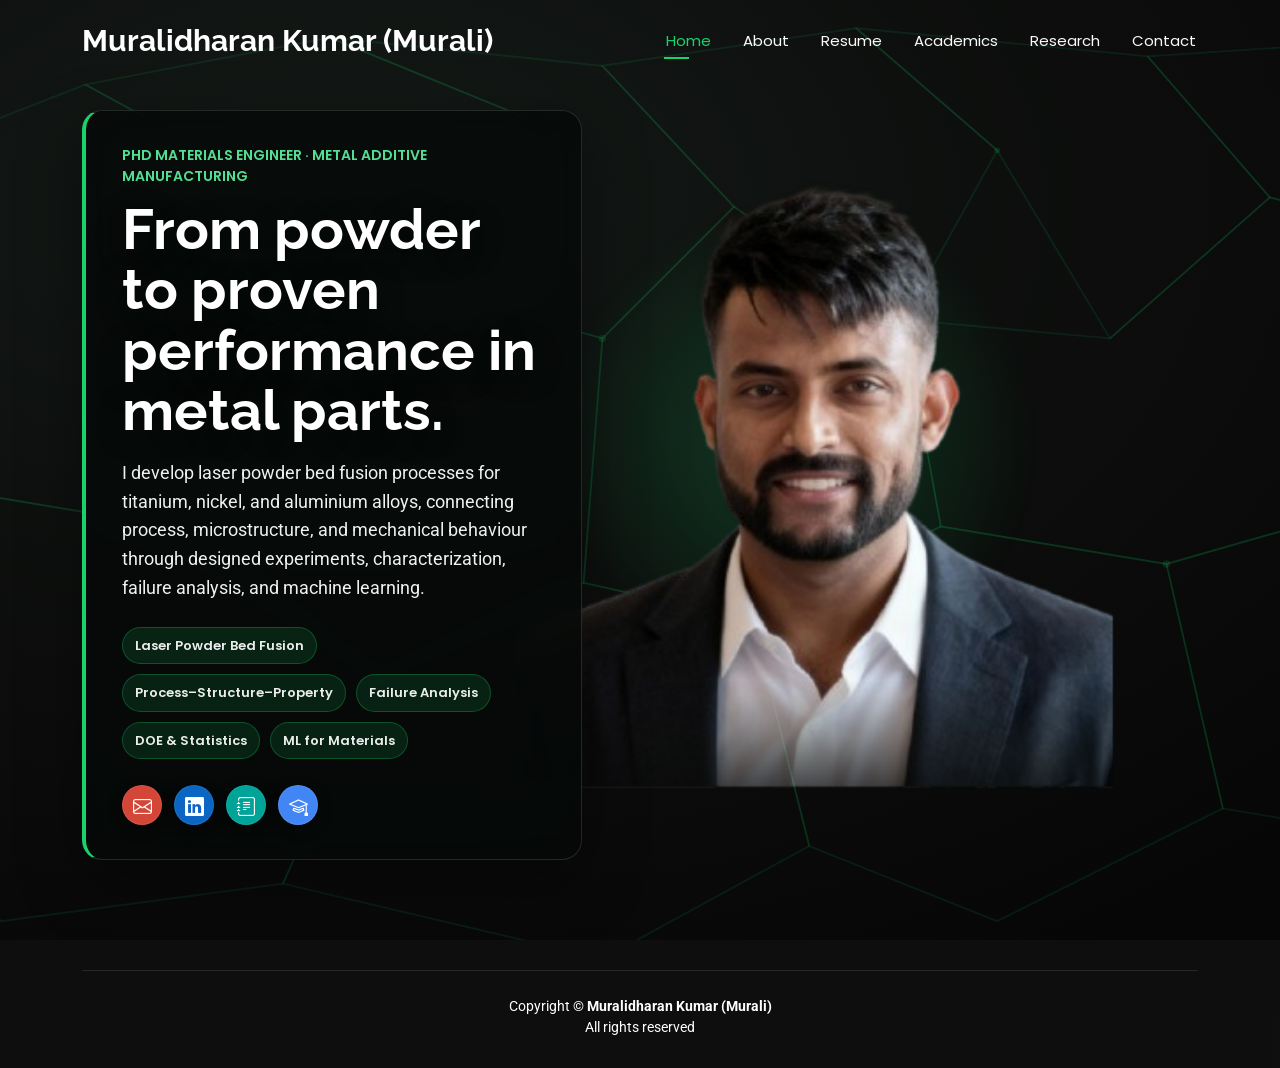
==== index.html @ 778f68cd "Muralidharan Kumar — Version 1 Personal portfolio site: PhD materials & additive manufacturing engin" ====
<!DOCTYPE html>
<html lang="en">

<head>
  <meta charset="utf-8">
  <meta content="width=device-width, initial-scale=1.0" name="viewport">
  <title>Muralidharan Kumar (Murali)</title>
  <meta name="description" content="Muralidharan Kumar (Murali), PhD is a materials engineer specializing in metal additive manufacturing (laser powder bed fusion), metallurgy, failure analysis, and machine learning for process-structure-property research.">
  <meta name="keywords" content="Muralidharan Kumar (Murali), Materials Engineer, Additive Manufacturing, Laser Powder Bed Fusion, LPBF, Metallurgy, Failure Analysis, Ti-6Al-4V, IN625, AlSi7Mg, Machine Learning, McGill">

  <!-- Open Graph / Social Media Meta Tags -->
  <meta property="og:type" content="website">
  <meta property="og:url" content="https://yourusername.github.io/itsmurliweb/">
  <meta property="og:title" content="Muralidharan Kumar (Murali), PhD - Materials & Additive Manufacturing Engineer">
  <meta property="og:description" content="PhD materials engineer working in metal additive manufacturing (LPBF), metallurgy, mechanical testing, failure analysis, and machine learning for materials.">
  <meta property="og:image" content="https://yourusername.github.io/itsmurliweb/assets/img/murali.png">

  <!-- Twitter Card Meta Tags -->
  <meta name="twitter:card" content="summary_large_image">
  <meta name="twitter:url" content="https://yourusername.github.io/itsmurliweb/">
  <meta name="twitter:title" content="Muralidharan Kumar (Murali), PhD - Materials & Additive Manufacturing Engineer">
  <meta name="twitter:description" content="PhD materials engineer working in metal additive manufacturing (LPBF), metallurgy, mechanical testing, failure analysis, and machine learning for materials.">
  <meta name="twitter:image" content="https://yourusername.github.io/itsmurliweb/assets/img/murali.png">

  <!-- Favicons -->
  <link rel="icon" type="image/svg+xml" href="assets/img/favicon.svg">

  <!-- Fonts -->
  <link href="https://fonts.googleapis.com" rel="preconnect">
  <link href="https://fonts.gstatic.com" rel="preconnect" crossorigin>
  <link href="https://fonts.googleapis.com/css2?family=Roboto:ital,wght@0,100;0,300;0,400;0,500;0,700;0,900;1,100;1,300;1,400;1,500;1,700;1,900&family=Poppins:ital,wght@0,100;0,200;0,300;0,400;0,500;0,600;0,700;0,800;0,900;1,100;1,200;1,300;1,400;1,500;1,600;1,700;1,800;1,900&family=Raleway:ital,wght@0,100;0,200;0,300;0,400;0,500;0,600;0,700;0,800;0,900;1,100;1,200;1,300;1,400;1,500;1,600;1,700;1,800;1,900&display=swap" rel="stylesheet">

  <!-- Vendor CSS Files -->
  <link href="assets/vendor/bootstrap/css/bootstrap.min.css" rel="stylesheet">
  <link href="assets/vendor/bootstrap-icons/bootstrap-icons.css" rel="stylesheet">
  <link href="assets/vendor/aos/aos.css" rel="stylesheet">

  <!-- Main CSS File -->
  <link href="assets/css/main.css" rel="stylesheet">
  <link rel="canonical" href="https://yourusername.github.io/itsmurliweb/">

  <!-- =======================================================
  * Template Name: Personal
  * Template URL: https://bootstrapmade.com/personal-free-resume-bootstrap-template/
  * Updated: Mar 05 2025 with Bootstrap v5.3.3
  * Author: BootstrapMade.com
  * License: https://bootstrapmade.com/license/
  ======================================================== -->

</head>

<body class="index-page">

  <header id="header" class="header d-flex align-items-center fixed-top">
    <div class="container-fluid container-xl position-relative d-flex align-items-center justify-content-between">

      <a href="index.html" class="logo d-flex align-items-center">
        <h1 class="sitename">Muralidharan Kumar (Murali)</h1>
      </a>

      <nav id="navmenu" class="navmenu">
        <ul>
          <li><a href="index.html" class="active">Home</a></li>
          <li><a href="about.html">About</a></li>
          <li><a href="resume.html">Resume</a></li>
          <li><a href="academics.html">Academics</a></li>
          <li><a href="projects.html">Research</a></li>
          <li><a href="contact.html">Contact</a></li>
        </ul>
        <i class="mobile-nav-toggle d-xl-none bi bi-list"></i>
      </nav>

    </div>
  </header>

  <main class="main">

    <section id="hero" class="hero section dark-background">

      <img src="assets/img/grain-structure.svg"
           class="hero-bg"
           alt="">

      <div class="container hero-grid" data-aos="zoom-out" data-aos-delay="100">
        <div class="hero-profile">

          <span class="hero-eyebrow">
            PHD MATERIALS ENGINEER &middot; METAL ADDITIVE MANUFACTURING
          </span>

          <h2>
            From powder to proven performance in metal parts.
          </h2>

          <p class="hero-summary">
            I develop laser powder bed fusion processes for titanium, nickel, and aluminium alloys, connecting process, microstructure, and mechanical behaviour through designed experiments, characterization, failure analysis, and machine learning.
          </p>

          <div class="hero-tags">
            <span>Laser Powder Bed Fusion</span>
            <span>Process&ndash;Structure&ndash;Property</span>
            <span>Failure Analysis</span>
            <span>DOE &amp; Statistics</span>
            <span>ML for Materials</span>
          </div>

          <div class="social-links">
            <a href="mailto:mailmuralihere@gmail.com" aria-label="Email"><i class="bi bi-envelope"></i></a>
            <a href="https://www.linkedin.com/in/muralidharankumar" target="_blank" rel="noopener noreferrer" aria-label="LinkedIn"><i class="bi bi-linkedin"></i></a>
            <a href="https://www.researchgate.net/profile/Murali-Kumar-3" target="_blank" rel="noopener noreferrer" aria-label="ResearchGate"><i class="bi bi-journal-text"></i></a>
            <a href="https://scholar.google.com/citations?user=EyrufDgAAAAJ" target="_blank" rel="noopener noreferrer" aria-label="Google Scholar"><i class="bi bi-mortarboard"></i></a>
          </div>

        </div>

        <div class="hero-photo">
          <img src="assets/img/murali-cutout.png"
               alt="Muralidharan Kumar (Murali)"
               onerror="this.onerror=null;this.src='assets/img/murali-placeholder.svg';this.classList.add('is-placeholder');">
        </div>
      </div>

    </section>

  </main>

  <footer id="footer" class="footer dark-background">
    <div class="container">
      <div class="copyright text-center">
        <div>Copyright &copy; <strong>Muralidharan Kumar (Murali)</strong></div>
        <div>All rights reserved</div>
      </div>
    </div>
  </footer>

  <!-- Scroll Top -->
  <a href="#" id="scroll-top" class="scroll-top d-flex align-items-center justify-content-center"><i class="bi bi-arrow-up-short"></i></a>

  <!-- Preloader -->
  <div id="preloader"></div>

  <!-- Vendor JS Files -->
  <script src="assets/vendor/bootstrap/js/bootstrap.bundle.min.js"></script>
  <script src="assets/vendor/aos/aos.js"></script>

  <!-- Main JS File -->
  <script src="assets/js/main.js"></script>

</body>

</html>
---- assets/css/main.css ----
/**
* Template Name: Personal
* Template URL: https://bootstrapmade.com/personal-free-resume-bootstrap-template/
* Updated: Mar 05 2025 with Bootstrap v5.3.3
* Author: BootstrapMade.com
* License: https://bootstrapmade.com/license/
*/

/*--------------------------------------------------------------
# Font & Color Variables
# Help: https://bootstrapmade.com/color-system/
--------------------------------------------------------------*/
/* Fonts */
:root {
  --default-font: "Roboto",  system-ui, -apple-system, "Segoe UI", Roboto, "Helvetica Neue", Arial, "Noto Sans", "Liberation Sans", sans-serif, "Apple Color Emoji", "Segoe UI Emoji", "Segoe UI Symbol", "Noto Color Emoji";
  --heading-font: "Raleway",  sans-serif;
  --nav-font: "Poppins",  sans-serif;
}

/* Global Colors - The following color variables are used throughout the website. Updating them here will change the color scheme of the entire website */
:root { 
  --background-color: #000000; /* Background color for the entire website, including individual sections */
  --default-color: #fafafa; /* Default color used for the majority of the text content across the entire website */
  --heading-color: #ffffff; /* Color for headings, subheadings and title throughout the website */
  --accent-color: #18d26e; /* Accent color that represents your brand on the website. It's used for buttons, links, and other elements that need to stand out */
  --surface-color: #1a1a1a; /* The surface color is used as a background of boxed elements within sections, such as cards, icon boxes, or other elements that require a visual separation from the global background. */
  --contrast-color: #000000; /* Contrast color for text, ensuring readability against backgrounds of accent, heading, or default colors. */
}

/* Nav Menu Colors - The following color variables are used specifically for the navigation menu. They are separate from the global colors to allow for more customization options */
:root {
  --nav-color: #fafafa;  /* The default color of the main navmenu links */
  --nav-hover-color: #18d26e; /* Applied to main navmenu links when they are hovered over or active */
  --nav-mobile-background-color: #1a1a1a; /* Used as the background color for mobile navigation menu */
  --nav-dropdown-background-color: #1a1a1a; /* Used as the background color for dropdown items that appear when hovering over primary navigation items */
  --nav-dropdown-color: #fafafa; /* Used for navigation links of the dropdown items in the navigation menu. */
  --nav-dropdown-hover-color: #18d26e; /* Similar to --nav-hover-color, this color is applied to dropdown navigation links when they are hovered over. */
}


/* Color Presets - These classes override global colors when applied to any section or element, providing reuse of the sam color scheme. */


.light-background {
  --background-color: #1a1a1a;
  --surface-color: #343434;
}

.social-icons a i {
  color: white;
}


.dark-background {
  --background-color: rgba(15, 15, 15, 0.975);
  --default-color: #ffffff;
  --heading-color: #ffffff;
  --surface-color: #292929f9;
  --contrast-color: #000000;
}

/* Smooth scroll */
:root {
  scroll-behavior: smooth;
}

/*--------------------------------------------------------------
# General Styling & Shared Classes
--------------------------------------------------------------*/
body {
  color: var(--default-color);
  background-color: var(--background-color);
  font-family: var(--default-font);
}

a {
  color: var(--accent-color);
  text-decoration: none;
  transition: 0.3s;
}

a:hover {
  color: color-mix(in srgb, var(--accent-color), transparent 25%);
  text-decoration: none;
}

h1,
h2,
h3,
h4,
h5,
h6 {
  color: var(--heading-color);
  font-family: var(--heading-font);
}

/* PHP Email Form Messages
------------------------------*/
.php-email-form .error-message {
  display: none;
  background: #df1529;
  color: #ffffff;
  text-align: left;
  padding: 15px;
  margin-bottom: 24px;
  font-weight: 600;
}

.php-email-form .sent-message {
  display: none;
  color: #ffffff;
  background: #059652;
  text-align: center;
  padding: 15px;
  margin-bottom: 24px;
  font-weight: 600;
}

.php-email-form .loading {
  display: none;
  background: var(--surface-color);
  text-align: center;
  padding: 15px;
  margin-bottom: 24px;
}

.php-email-form .loading:before {
  content: "";
  display: inline-block;
  border-radius: 50%;
  width: 24px;
  height: 24px;
  margin: 0 10px -6px 0;
  border: 3px solid var(--accent-color);
  border-top-color: var(--surface-color);
  animation: php-email-form-loading 1s linear infinite;
}

@keyframes php-email-form-loading {
  0% {
    transform: rotate(0deg);
  }

  100% {
    transform: rotate(360deg);
  }
}

/*--------------------------------------------------------------
# Global Header
--------------------------------------------------------------*/
.header {
  --background-color: rgba(0, 0, 0, 0);
  color: var(--default-color);
  background-color: var(--background-color);
  padding: 15px 0;
  transition: all 0.5s;
  z-index: 997;
}

.header .logo {
  line-height: 1;
}

.header .logo img {
  max-height: 32px;
  margin-right: 8px;
}

.header .logo h1 {
  font-size: 30px;
  margin: 0;
  font-weight: 700;
  color: var(--heading-color);
}

.scrolled .header {
  box-shadow: 0px 0 18px rgba(0, 0, 0, 0.1);
}

/* Global Header on Scroll
------------------------------*/
.scrolled .header {
  --background-color: rgba(0, 0, 0, 0.8);
}

/*--------------------------------------------------------------
# Navigation Menu
--------------------------------------------------------------*/
/* Desktop Navigation */
@media (min-width: 1200px) {
  .navmenu {
    padding: 0;
  }

  .navmenu ul {
    margin: 0;
    padding: 0;
    display: flex;
    list-style: none;
    align-items: center;
  }

  .navmenu li {
    position: relative;
  }

  .navmenu>ul>li {
    white-space: nowrap;
    padding: 15px 14px;
  }

  .navmenu>ul>li:last-child {
    padding-right: 0;
  }

  .navmenu a,
  .navmenu a:focus {
    color: var(--nav-color);
    font-size: 15px;
    padding: 0 2px;
    font-family: var(--nav-font);
    font-weight: 400;
    display: flex;
    align-items: center;
    justify-content: space-between;
    white-space: nowrap;
    transition: 0.3s;
    position: relative;
  }

  .navmenu a i,
  .navmenu a:focus i {
    font-size: 12px;
    line-height: 0;
    margin-left: 5px;
    transition: 0.3s;
  }

  .navmenu>ul>li>a:before {
    content: "";
    position: absolute;
    height: 2px;
    bottom: -6px;
    left: 0;
    background-color: var(--nav-hover-color);
    visibility: hidden;
    width: 0px;
    transition: all 0.3s ease-in-out 0s;
  }

  .navmenu a:hover:before,
  .navmenu li:hover>a:before,
  .navmenu .active:before {
    visibility: visible;
    width: 25px;
  }

  .navmenu li:hover>a,
  .navmenu .active,
  .navmenu .active:focus {
    color: var(--nav-hover-color);
  }

  .navmenu .dropdown ul {
    margin: 0;
    padding: 10px 0;
    background: var(--nav-dropdown-background-color);
    display: block;
    position: absolute;
    visibility: hidden;
    left: 14px;
    top: 130%;
    opacity: 0;
    transition: 0.3s;
    border-radius: 4px;
    z-index: 99;
    box-shadow: 0px 0px 30px rgba(0, 0, 0, 0.1);
  }

  .navmenu .dropdown ul li {
    min-width: 200px;
  }

  .navmenu .dropdown ul a {
    padding: 10px 20px;
    font-size: 15px;
    text-transform: none;
    color: var(--nav-dropdown-color);
  }

  .navmenu .dropdown ul a i {
    font-size: 12px;
  }

  .navmenu .dropdown ul a:hover,
  .navmenu .dropdown ul .active:hover,
  .navmenu .dropdown ul li:hover>a {
    color: var(--nav-dropdown-hover-color);
  }

  .navmenu .dropdown:hover>ul {
    opacity: 1;
    top: 100%;
    visibility: visible;
  }

  .navmenu .dropdown .dropdown ul {
    top: 0;
    left: -90%;
    visibility: hidden;
  }

  .navmenu .dropdown .dropdown:hover>ul {
    opacity: 1;
    top: 0;
    left: -100%;
    visibility: visible;
  }
}

/* Mobile Navigation */
@media (max-width: 1199px) {
  .mobile-nav-toggle {
    color: var(--nav-color);
    font-size: 28px;
    line-height: 0;
    margin-right: 10px;
    cursor: pointer;
    transition: color 0.3s;
  }

  .navmenu {
    padding: 0;
    z-index: 9997;
  }

  .navmenu ul {
    display: none;
    list-style: none;
    position: absolute;
    inset: 60px 20px 20px 20px;
    padding: 10px 0;
    margin: 0;
    border-radius: 6px;
    background-color: var(--nav-mobile-background-color);
    border: 1px solid color-mix(in srgb, var(--default-color), transparent 90%);
    box-shadow: none;
    overflow-y: auto;
    transition: 0.3s;
    z-index: 9998;
  }

  .navmenu a,
  .navmenu a:focus {
    color: var(--nav-dropdown-color);
    padding: 10px 20px;
    font-family: var(--nav-font);
    font-size: 17px;
    font-weight: 500;
    display: flex;
    align-items: center;
    justify-content: space-between;
    white-space: nowrap;
    transition: 0.3s;
  }

  .navmenu a i,
  .navmenu a:focus i {
    font-size: 12px;
    line-height: 0;
    margin-left: 5px;
    width: 30px;
    height: 30px;
    display: flex;
    align-items: center;
    justify-content: center;
    border-radius: 50%;
    transition: 0.3s;
    background-color: color-mix(in srgb, var(--accent-color), transparent 90%);
  }

  .navmenu a i:hover,
  .navmenu a:focus i:hover {
    background-color: var(--accent-color);
    color: var(--contrast-color);
  }

  .navmenu a:hover,
  .navmenu .active,
  .navmenu .active:focus {
    color: var(--nav-dropdown-hover-color);
  }

  .navmenu .active i,
  .navmenu .active:focus i {
    background-color: var(--accent-color);
    color: var(--contrast-color);
    transform: rotate(180deg);
  }

  .navmenu .dropdown ul {
    position: static;
    display: none;
    z-index: 99;
    padding: 10px 0;
    margin: 10px 20px;
    background-color: var(--nav-dropdown-background-color);
    transition: all 0.5s ease-in-out;
  }

  .navmenu .dropdown ul ul {
    background-color: rgba(33, 37, 41, 0.1);
  }

  .navmenu .dropdown>.dropdown-active {
    display: block;
    background-color: rgba(33, 37, 41, 0.03);
  }

  .mobile-nav-active {
    overflow: hidden;
  }

  .mobile-nav-active .mobile-nav-toggle {
    color: #fff;
    position: absolute;
    font-size: 32px;
    top: 15px;
    right: 15px;
    margin-right: 0;
    z-index: 9999;
  }

  .mobile-nav-active .navmenu {
    position: fixed;
    overflow: hidden;
    inset: 0;
    background: rgba(33, 37, 41, 0.8);
    transition: 0.3s;
  }

  .mobile-nav-active .navmenu>ul {
    display: block;
  }
}

/*--------------------------------------------------------------
# Global Footer
--------------------------------------------------------------*/
.footer {
  color: var(--default-color);
  background-color: var(--background-color);
  font-size: 14px;
  text-align: center;
  padding: 30px 0;
  position: relative;
}

.footer h3 {
  font-size: 36px;
  font-weight: 700;
  position: relative;
  padding: 0;
  margin: 0 0 15px 0;
}

.footer p {
  font-size: 15px;
  font-style: italic;
  padding: 0;
  margin: 0 0 30px 0;
}

.footer .social-links {
  margin: 0 0 30px 0;
}

.footer .social-links a {
  font-size: 16px;
  display: flex;
  align-items: center;
  justify-content: center;
  background: var(--accent-color);
  color: var(--contrast-color);
  line-height: 1;
  margin: 0 4px;
  border-radius: 50%;
  text-align: center;
  width: 40px;
  height: 40px;
  box-shadow: 0 3px 10px rgba(0, 0, 0, 0.25);
  transition: transform 0.2s ease, background 0.2s ease, box-shadow 0.2s ease;
}

.footer .social-links a:hover {
  background: color-mix(in srgb, var(--accent-color), transparent 20%);
  transform: translateY(-1px);
  box-shadow: 0 5px 14px rgba(0, 0, 0, 0.35);
  text-decoration: none;
}

/* Brand-specific backgrounds for better visibility (Footer) */
.footer .social-links a[href^="mailto:"] {
  background-color: #D44638;
}
.footer .social-links a[href*="linkedin.com"] {
  background-color: #0A66C2;
}
.footer .social-links a[href*="facebook.com"] {
  background-color: #1877F2;
}
.footer .social-links a[href*="instagram.com"] {
  background: linear-gradient(45deg,#f09433 0%,#e6683c 25%,#dc2743 50%,#cc2366 75%,#bc1888 100%);
}
.footer .social-links a[href*="github.com"] {
  background-color: #24292e;
}
.footer .social-links a[href*="researchgate.net"] {
  background-color: #00A398;
}
.footer .social-links a[href*="scholar.google"] {
  background-color: #4285F4;
}

.footer .copyright {
  padding-top: 25px;
  border-top: 1px solid color-mix(in srgb, var(--default-color), transparent 90%);
}

.footer .credits {
  font-size: 13px;
  padding-top: 5px;
}

/*--------------------------------------------------------------
# Preloader
--------------------------------------------------------------*/
#preloader {
  position: fixed;
  inset: 0;
  z-index: 999999;
  overflow: hidden;
  background: var(--background-color);
  transition: all 0.6s ease-out;
}

#preloader:before {
  content: "";
  position: fixed;
  top: calc(50% - 30px);
  left: calc(50% - 30px);
  border: 6px solid #ffffff;
  border-color: var(--accent-color) transparent var(--accent-color) transparent;
  border-radius: 50%;
  width: 60px;
  height: 60px;
  animation: animate-preloader 1.5s linear infinite;
}

@keyframes animate-preloader {
  0% {
    transform: rotate(0deg);
  }

  100% {
    transform: rotate(360deg);
  }
}

/*--------------------------------------------------------------
# Scroll Top Button
--------------------------------------------------------------*/
.scroll-top {
  position: fixed;
  visibility: hidden;
  opacity: 0;
  right: 15px;
  bottom: -15px;
  z-index: 99999;
  background-color: var(--accent-color);
  width: 44px;
  height: 44px;
  border-radius: 50px;
  transition: all 0.4s;
}

.scroll-top i {
  font-size: 24px;
  color: var(--contrast-color);
  line-height: 0;
}

.scroll-top:hover {
  background-color: color-mix(in srgb, var(--accent-color), transparent 20%);
  color: var(--contrast-color);
}

.scroll-top.active {
  visibility: visible;
  opacity: 1;
  bottom: 15px;
}

/*--------------------------------------------------------------
# Disable aos animation delay on mobile devices
--------------------------------------------------------------*/
@media screen and (max-width: 768px) {
  [data-aos-delay] {
    transition-delay: 0 !important;
  }
}

/*--------------------------------------------------------------
# Global Page Titles & Breadcrumbs
--------------------------------------------------------------*/
.page-title {
  color: var(--default-color);
  background-color: var(--background-color);
  position: relative;
}

.page-title .heading {
  padding: 160px 0 80px 0;
  border-top: 1px solid color-mix(in srgb, var(--default-color), transparent 90%);
}

.page-title .heading h1 {
  font-size: 38px;
  font-weight: 700;
}

.page-title nav {
  background-color: color-mix(in srgb, var(--default-color), transparent 90%);
  padding: 20px 0;
}

.page-title nav ol {
  display: flex;
  flex-wrap: wrap;
  list-style: none;
  margin: 0;
  font-size: 16px;
  font-weight: 600;
}

.page-title nav ol li+li {
  padding-left: 10px;
}

.page-title nav ol li+li::before {
  content: "/";
  display: inline-block;
  padding-right: 10px;
  color: color-mix(in srgb, var(--default-color), transparent 70%);
}

/*--------------------------------------------------------------
# Global Sections
--------------------------------------------------------------*/
section,
.section {
  color: var(--default-color);
  background-color: var(--background-color);
  padding: 60px 0;
  scroll-margin-top: 100px;
  overflow: clip;
}

@media (max-width: 1199px) {

  section,
  .section {
    scroll-margin-top: 66px;
  }
}

/*--------------------------------------------------------------
# Global Section Titles
--------------------------------------------------------------*/
.section-title {
  padding-bottom: 60px;
  position: relative;
}

.section-title h2 {
  font-size: 14px;
  font-weight: 500;
  padding: 0;
  line-height: 1px;
  margin: 0;
  letter-spacing: 1.5px;
  text-transform: uppercase;
  color: color-mix(in srgb, var(--default-color), transparent 50%);
  position: relative;
}

.section-title h2::after {
  content: "";
  width: 120px;
  height: 1px;
  display: inline-block;
  background: var(--accent-color);
  margin: 4px 10px;
}

.section-title div {
  color: var(--heading-color);
  margin: 0;
  margin: 0;
  font-size: 28px;
  font-weight: 700;
  text-transform: uppercase;
  font-family: var(--heading-font);
}

/*--------------------------------------------------------------
# Hero Section
--------------------------------------------------------------*/
.hero {
  width: 100%;
  min-height: 100vh;
  position: relative;
  padding: 110px 0 80px;
  display: flex;
  align-items: center;
  justify-content: center;
  overflow: hidden;
}

.hero-bg {
  position: absolute;
  inset: 0;
  display: block;
  width: 100%;
  height: 100%;
  object-fit: cover;
  object-position: center top;
  z-index: 1;
}

.hero::before {
  content: "";
  position: absolute;
  bottom: 0;
  left: 0;
  top: 0;
  width: 65%;
  background:
    linear-gradient(90deg, rgba(0, 0, 0, 0.30) 0%, rgba(0, 0, 0, 0.15) 66%, rgba(0, 0, 0, 0) 100%),
    radial-gradient(circle at 28% 46%, rgba(24, 210, 110, 0.05), transparent 38%);
  pointer-events: none;
  z-index: 1;
}

.hero .container {
  position: relative;
  z-index: 3;
}

.hero-grid {
  align-items: center;
  display: flex;
  justify-content: flex-start;
}

/* Desktop: large portrait on the right, the text card floats over its left
   edge (see the max-width:992 block for the stacked mobile layout). */
.hero-photo {
  position: absolute;
  top: 50%;
  left: clamp(280px, 30vw, 380px);
  transform: translateY(-50%);
  z-index: 2;
  width: clamp(560px, 54vw, 760px);
  pointer-events: none;
}

/* soft light behind the figure so the cut-out reads against the dark section */
.hero-photo::before {
  content: "";
  position: absolute;
  left: 50%;
  top: 44%;
  width: 90%;
  aspect-ratio: 1 / 1;
  transform: translate(-50%, -50%);
  background: radial-gradient(closest-side, rgba(24, 210, 110, 0.22), rgba(24, 210, 110, 0.06) 58%, transparent 78%);
  z-index: -1;
}

.hero-photo img {
  display: block;
  width: 100%;
  height: auto;
}

.hero-photo img:not(.is-placeholder) {
  -webkit-mask-image: linear-gradient(to bottom, #000 78%, transparent 99%);
  mask-image: linear-gradient(to bottom, #000 78%, transparent 99%);
}

.hero-profile {
  position: relative;
  z-index: 5;
  max-width: 500px;
  background: rgba(6, 9, 8, 0.82);
  -webkit-backdrop-filter: blur(8px) saturate(115%);
  backdrop-filter: blur(8px) saturate(115%);
  border: 1px solid rgba(255, 255, 255, 0.12);
  border-left: 4px solid var(--accent-color);
  border-radius: 20px;
  box-shadow: 0 22px 64px rgba(0, 0, 0, 0.4);
  padding: 34px 36px;
}

.hero-eyebrow {
  color: color-mix(in srgb, var(--accent-color), #ffffff 26%);
  display: inline-block;
  font-family: var(--nav-font);
  font-size: 14px;
  font-weight: 600;
  letter-spacing: 0;
  margin-bottom: 12px;
  text-transform: uppercase;
}

.hero h2 {
  margin: 0;
  font-size: clamp(36px, 4.8vw, 56px);
  font-weight: 700;
  line-height: 1.08;
  text-shadow: 0 6px 28px rgba(0, 0, 0, 0.45);
}

.hero p {
  margin: 8px 0 0 0;
  font-size: clamp(20px, 2.4vw, 28px);
}

.hero p span {
  letter-spacing: 1px;
  border-bottom: 2px solid var(--accent-color);
}

.hero .hero-summary {
  color: color-mix(in srgb, var(--default-color), transparent 6%);
  font-size: 18px;
  line-height: 1.6;
  margin-top: 18px;
  max-width: 660px;
}

.hero-tags {
  display: flex;
  flex-wrap: wrap;
  gap: 10px;
  margin-top: 24px;
}

.hero-tags span {
  background: rgba(24, 210, 110, 0.12);
  border: 1px solid rgba(24, 210, 110, 0.28);
  border-radius: 999px;
  color: color-mix(in srgb, var(--default-color), transparent 8%);
  font-family: var(--nav-font);
  font-size: 13px;
  font-weight: 600;
  padding: 8px 12px;
}

.hero-actions {
  display: flex;
  flex-wrap: wrap;
  gap: 12px;
  margin-top: 26px;
}

.btn-portfolio {
  align-items: center;
  border-radius: 4px;
  display: inline-flex;
  font-family: var(--nav-font);
  font-size: 14px;
  font-weight: 600;
  gap: 8px;
  justify-content: center;
  line-height: 1;
  min-height: 44px;
  padding: 13px 18px;
}

.btn-primary-portfolio {
  background: var(--accent-color);
  color: var(--contrast-color);
}

.btn-primary-portfolio:hover {
  background: color-mix(in srgb, var(--accent-color), #ffffff 12%);
  color: var(--contrast-color);
}

.btn-secondary-portfolio {
  border: 1px solid color-mix(in srgb, var(--default-color), transparent 65%);
  color: var(--heading-color);
}

.btn-secondary-portfolio:hover {
  border-color: var(--accent-color);
  color: var(--accent-color);
}

.hero .social-links {
  margin-top: 26px;
  padding-left: 0;
  display: flex;
  flex-wrap: wrap;
  gap: 12px;
}

.hero .social-links a {
  background-color: rgba(0, 0, 0, 0.6);
  color: #ffffff;
  font-size: 16px;
  width: 40px;
  height: 40px;
  border-radius: 50%;
  display: inline-flex;
  align-items: center;
  justify-content: center;
  margin-right: 0;
  border: 1px solid rgba(255, 255, 255, 0.08);
  box-shadow: 0 4px 14px rgba(0, 0, 0, 0.35);
  transition: transform 0.2s ease, background-color 0.2s ease, color 0.2s ease, box-shadow 0.2s ease;
  backdrop-filter: saturate(120%) blur(2px);
  
}

.hero .social-links a:hover {
  background-color: var(--accent-color);
  color: var(--contrast-color);
  transform: translateY(-1px);
  box-shadow: 0 6px 18px rgba(0, 0, 0, 0.45);
}

/* Brand-specific backgrounds for better visibility (Hero) */
.hero .social-links a[href^="mailto:"] {
  background-color: #D44638; /* Gmail red */
}
.hero .social-links a[href*="linkedin.com"] {
  background-color: #0A66C2;
}
.hero .social-links a[href*="facebook.com"] {
  background-color: #1877F2;
}
.hero .social-links a[href*="instagram.com"] {
  background: linear-gradient(45deg,#f09433 0%,#e6683c 25%,#dc2743 50%,#cc2366 75%,#bc1888 100%);
}
.hero .social-links a[href*="github.com"] {
  background-color: #24292e;
}
.hero .social-links a[href*="researchgate.net"] {
  background-color: #00A398;
}
.hero .social-links a[href*="scholar.google"] {
  background-color: #4285F4;
}

/* Focus styles for accessibility */
.hero .social-links a:focus-visible,
.footer .social-links a:focus-visible {
  outline: 2px solid #ffffff;
  outline-offset: 2px;
}

/* Normalize icon sizes and alignment inside social buttons */
.hero .social-links a i {
  font-size: 19px;
  line-height: 1;
  transform: translateY(0.5px);
}

/* Shorter desktop windows: keep the portrait from tucking under the header */
@media (min-width: 993px) and (max-height: 820px) {
  .hero-photo {
    width: clamp(440px, 40vw, 600px);
  }
}

@media (max-width: 992px) {
  .hero {
    min-height: auto;
    align-items: flex-start;
    padding: 130px 0 70px;
  }

  .hero-grid {
    flex-direction: column-reverse;
    align-items: stretch;
    gap: 28px;
  }

  .hero-profile {
    max-width: 100%;
    width: 100%;
    -webkit-backdrop-filter: none;
    backdrop-filter: none;
  }

  .hero-photo {
    position: relative;
    top: auto;
    transform: none;
    left: auto;
    right: auto;
    width: min(480px, 90%);
    align-self: center;
    margin-right: 0;
  }

  .hero::before {
    width: 100%;
  }
}

@media (max-width: 768px) {
  .hero {
    padding: 110px 0 70px;
  }

  .hero::before {
    width: 100%;
    background:
      linear-gradient(180deg, rgba(0, 0, 0, 0.62) 0%, rgba(0, 0, 0, 0.44) 48%, rgba(0, 0, 0, 0.18) 100%),
      radial-gradient(circle at 42% 20%, rgba(24, 210, 110, 0.12), transparent 34%);
  }

  .hero-profile {
    border-radius: 14px;
    padding: 24px;
  }

  .hero-tags {
    gap: 8px;
  }

  .hero-tags span {
    font-size: 12px;
    padding: 7px 10px;
  }

  .hero h2 {
    font-size: 32px;
  }

  .hero p {
    font-size: 20px;
  }

  .hero .hero-summary {
    font-size: 15px;
  }

  .hero-actions {
    align-items: stretch;
    flex-direction: column;
    max-width: 260px;
  }

  .hero .social-links {
    justify-content: center;
  }
}

/*--------------------------------------------------------------
# About Section
--------------------------------------------------------------*/
.about .content h2 {
  font-weight: 700;
  font-size: 24px;
}

.about .content ul {
  list-style: none;
  padding: 0;
}

.about .content ul li {
  margin-bottom: 20px;
  display: flex;
  align-items: center;
}

.about .content ul strong {
  margin-right: 10px;
}

.about .content ul i {
  font-size: 16px;
  margin-right: 5px;
  color: var(--accent-color);
  line-height: 0;
}

.profile-panel {
  background: var(--surface-color);
  border: 1px solid color-mix(in srgb, var(--default-color), transparent 88%);
  height: 100%;
}

.profile-panel img {
  aspect-ratio: 4 / 3;
  display: block;
  object-fit: cover;
  object-position: 50% 11%;
  width: 100%;
}

.profile-panel-content {
  padding: 24px;
}

.profile-panel-content h2 {
  font-size: 22px;
  margin-bottom: 12px;
}

.profile-panel-content p {
  color: color-mix(in srgb, var(--default-color), transparent 20%);
  line-height: 1.7;
  margin: 0;
}

.about-highlights {
  display: grid;
  gap: 12px;
  grid-template-columns: repeat(3, 1fr);
  margin-top: 22px;
}

.about-highlights div {
  background: var(--surface-color);
  border: 1px solid color-mix(in srgb, var(--default-color), transparent 88%);
  padding: 16px;
}

.about-highlights span {
  color: color-mix(in srgb, var(--default-color), transparent 35%);
  display: block;
  font-size: 13px;
  margin-bottom: 6px;
}

.about-highlights strong {
  color: var(--heading-color);
  display: block;
  font-size: 18px;
}

@media (max-width: 768px) {
  .about-highlights {
    grid-template-columns: 1fr;
  }
}

/*--------------------------------------------------------------
# Stats Section
--------------------------------------------------------------*/
.stats i {
  background-color: var(--surface-color);
  color: var(--accent-color);
  box-shadow: 0px 2px 25px rgba(0, 0, 0, 0.1);
  width: 54px;
  height: 54px;
  font-size: 24px;
  border-radius: 50px;
  border: 2px solid var(--background-color);
  display: inline-flex;
  align-items: center;
  justify-content: center;
  position: relative;
  z-index: 1;
}

.stats .stats-item {
  background-color: var(--surface-color);
  margin-top: -27px;
  padding: 30px 30px 25px 30px;
  width: 100%;
  position: relative;
  text-align: center;
  box-shadow: 0px 2px 35px rgba(0, 0, 0, 0.1);
  border-radius: 4px;
  z-index: 0;
}

.stats .stats-item span {
  font-size: 36px;
  display: block;
  font-weight: 700;
  color: color-mix(in srgb, var(--default-color), transparent 20%);
}

.stats .stats-item p {
  padding: 0;
  margin: 0;
  font-family: var(--heading-font);
  font-size: 16px;
}

/*--------------------------------------------------------------
# Skills Section
--------------------------------------------------------------*/
.skills .progress {
  height: 60px;
  display: block;
  background: none;
  border-radius: 0;
}

.skills .progress .skill {
  color: var(--heading-color);
  padding: 0;
  margin: 0 0 6px 0;
  text-transform: uppercase;
  display: block;
  font-weight: 600;
  font-family: var(--heading-font);
}

.skills .progress .skill .val {
  float: right;
  font-style: normal;
}

.skills .progress-bar-wrap {
  background: color-mix(in srgb, var(--default-color), transparent 90%);
  height: 10px;
}

.skills .progress-bar {
  width: 1px;
  height: 10px;
  transition: 0.9s;
  background-color: var(--accent-color);
}

/*--------------------------------------------------------------
# Interests Section
--------------------------------------------------------------*/
.interests .features-item {
  background-color: var(--surface-color);
  display: flex;
  align-items: center;
  padding: 20px;
  transition: 0.3s;
  border: 1px solid color-mix(in srgb, var(--default-color), transparent 90%);
  position: relative;
}

.interests .features-item i {
  font-size: 32px;
  padding-right: 10px;
  line-height: 0;
}

.interests .features-item h3 {
  font-weight: 700;
  margin: 0;
  padding: 0;
  line-height: 1;
  font-size: 16px;
}

.interests .features-item h3 a {
  color: var(--heading-color);
  transition: 0.3s;
}

.interests .features-item:hover {
  border-color: var(--accent-color);
}

.interests .features-item:hover h3 a {
  color: var(--accent-color);
}

/*--------------------------------------------------------------
# Testimonials Section
--------------------------------------------------------------*/
.testimonials .testimonials-carousel,
.testimonials .testimonials-slider {
  overflow: hidden;
}

.testimonials .testimonial-item {
  box-sizing: content-box;
  min-height: 320px;
}

.testimonials .testimonial-item .testimonial-img {
  width: 90px;
  border-radius: 50%;
  margin: -40px 0 0 40px;
  position: relative;
  z-index: 2;
  border: 6px solid var(--background-color);
}

.testimonials .testimonial-item h3 {
  font-size: 18px;
  font-weight: bold;
  margin: 10px 0 5px 45px;
}

.testimonials .testimonial-item h4 {
  font-size: 14px;
  color: color-mix(in srgb, var(--default-color), transparent 20%);
  margin: 0 0 0 45px;
}

.testimonials .testimonial-item .quote-icon-left,
.testimonials .testimonial-item .quote-icon-right {
  color: color-mix(in srgb, var(--accent-color), transparent 50%);
  font-size: 26px;
  line-height: 0;
}

.testimonials .testimonial-item .quote-icon-left {
  display: inline-block;
  left: -5px;
  position: relative;
}

.testimonials .testimonial-item .quote-icon-right {
  display: inline-block;
  right: -5px;
  position: relative;
  top: 10px;
  transform: scale(-1, -1);
}

.testimonials .testimonial-item p {
  font-style: italic;
  margin: 0 15px 0 15px;
  padding: 20px 20px 60px 20px;
  background: var(--surface-color);
  border-radius: 6px;
  position: relative;
  z-index: 1;
}

.testimonials .swiper-wrapper {
  height: auto;
}

.testimonials .swiper-pagination {
  margin-top: 20px;
  position: relative;
}

.testimonials .swiper-pagination .swiper-pagination-bullet {
  width: 12px;
  height: 12px;
  background-color: var(--background-color);
  opacity: 1;
  border: 1px solid var(--accent-color);
}

.testimonials .swiper-pagination .swiper-pagination-bullet-active {
  background-color: var(--accent-color);
}

/*--------------------------------------------------------------
# Resume Section
--------------------------------------------------------------*/
.resume .resume-title {
  color: var(--heading-color);
  font-size: 26px;
  font-weight: 700;
  margin-top: 20px;
  margin-bottom: 20px;
}

.resume-intro {
  align-items: center;
  background: var(--surface-color);
  border: 1px solid color-mix(in srgb, var(--default-color), transparent 88%);
  display: flex;
  justify-content: space-between;
  margin-bottom: 28px;
  padding: 24px;
}

.resume-intro h2 {
  font-size: 30px;
  margin-bottom: 6px;
}

.resume-intro p {
  margin: 0;
}

.resume-links {
  display: flex;
  flex-wrap: wrap;
  gap: 10px;
}

.resume-links a {
  align-items: center;
  border: 1px solid color-mix(in srgb, var(--default-color), transparent 82%);
  border-radius: 4px;
  color: var(--heading-color);
  display: inline-flex;
  gap: 8px;
  padding: 10px 12px;
}

.resume-links a:hover {
  border-color: var(--accent-color);
  color: var(--accent-color);
}

.resume-photo-card {
  background: var(--surface-color);
  border: 1px solid color-mix(in srgb, var(--default-color), transparent 88%);
  border-left: 4px solid var(--accent-color);
  border-radius: 12px;
  margin: 0 0 28px;
  overflow: hidden;
  text-align: center;
}

.resume-photo-card img {
  display: block;
  margin: 22px auto 0;
  height: 345px;
  width: auto;
  max-width: 92%;
  object-fit: contain;
  filter: drop-shadow(0 14px 24px rgba(0, 0, 0, 0.35));
}

.resume-photo-card figcaption {
  border-top: 1px solid color-mix(in srgb, var(--default-color), transparent 88%);
  color: color-mix(in srgb, var(--default-color), transparent 15%);
  font-family: var(--nav-font);
  font-size: 13px;
  font-weight: 600;
  letter-spacing: 0.3px;
  margin-top: 16px;
  padding: 12px 16px;
  text-transform: uppercase;
}

.resume .resume-item {
  padding: 0 0 20px 20px;
  margin-top: -2px;
  border-left: 2px solid var(--accent-color);
  position: relative;
}

.resume .resume-item h4 {
  line-height: 18px;
  font-size: 18px;
  font-weight: 600;
  text-transform: uppercase;
  color: color-mix(in srgb, var(--default-color), transparent 20%);
  margin-bottom: 10px;
}

.resume-skill-groups {
  display: grid;
  gap: 12px;
}

.resume-skill-groups div {
  background: var(--surface-color);
  border: 1px solid color-mix(in srgb, var(--default-color), transparent 88%);
  padding: 16px;
}

.resume-skill-groups h4 {
  color: var(--accent-color);
  font-size: 14px;
  font-weight: 700;
  margin-bottom: 8px;
  text-transform: uppercase;
}

.resume-skill-groups p {
  color: color-mix(in srgb, var(--default-color), transparent 18%);
  margin: 0;
}

@media (max-width: 768px) {
  .resume-intro {
    align-items: flex-start;
    flex-direction: column;
    gap: 16px;
  }
}

.resume .resume-item h5 {
  font-size: 16px;
  padding: 5px 15px;
  display: inline-block;
  font-weight: 600;
  margin-bottom: 10px;
}

.resume .resume-item ul {
  padding-left: 20px;
}

.resume .resume-item ul li {
  padding-bottom: 10px;
}

.resume .resume-item:last-child {
  padding-bottom: 0;
}

.resume .resume-item::before {
  content: "";
  position: absolute;
  width: 16px;
  height: 16px;
  border-radius: 50px;
  left: -9px;
  top: 0;
  background: var(--background-color);
  border: 2px solid var(--accent-color);
}

/*--------------------------------------------------------------
# Services Section
--------------------------------------------------------------*/
.services .service-item {
  background-color: var(--surface-color);
  text-align: center;
  padding: 80px 20px;
  transition: all ease-in-out 0.3s;
  height: 100%;
}

.services .service-item .icon {
  margin: 0 auto;
  width: 64px;
  height: 64px;
  background: var(--accent-color);
  border-radius: 4px;
  display: flex;
  align-items: center;
  justify-content: center;
  margin-bottom: 20px;
  transition: 0.3s;
  transform-style: preserve-3d;
}

.services .service-item .icon i {
  color: var(--contrast-color);
  font-size: 28px;
  transition: ease-in-out 0.3s;
}

.services .service-item .icon::before {
  position: absolute;
  content: "";
  left: -8px;
  top: -8px;
  height: 100%;
  width: 100%;
  background: color-mix(in srgb, var(--accent-color), transparent 80%);
  border-radius: 5px;
  transition: all 0.3s ease-out 0s;
  transform: translateZ(-1px);
}

.services .service-item h3 {
  font-weight: 700;
  margin: 10px 0 15px 0;
  font-size: 22px;
}

.services .service-item p {
  line-height: 24px;
  font-size: 14px;
  margin-bottom: 0;
}

.services .service-item:hover {
  background: var(--accent-color);
  border-color: var(--accent-color);
}

.services .service-item:hover .icon {
  background: var(--surface-color);
}

.services .service-item:hover .icon i {
  color: var(--accent-color);
}

.services .service-item:hover .icon::before {
  background: color-mix(in srgb, var(--background-color), transparent 70%);
}

.services .service-item:hover h3,
.services .service-item:hover p {
  color: var(--contrast-color);
}

/*--------------------------------------------------------------
# Service Details Section
--------------------------------------------------------------*/
.service-details .services-list {
  background-color: var(--surface-color);
  padding: 10px 30px;
  border: 1px solid color-mix(in srgb, var(--default-color), transparent 90%);
  margin-bottom: 20px;
}

.service-details .services-list a {
  display: block;
  line-height: 1;
  padding: 8px 0 8px 15px;
  border-left: 3px solid color-mix(in srgb, var(--default-color), transparent 70%);
  margin: 20px 0;
  color: color-mix(in srgb, var(--default-color), transparent 20%);
  transition: 0.3s;
}

.service-details .services-list a.active {
  color: var(--heading-color);
  font-weight: 700;
  border-color: var(--accent-color);
}

.service-details .services-list a:hover {
  border-color: var(--accent-color);
}

.service-details .services-img {
  margin-bottom: 20px;
}

.service-details h3 {
  font-size: 26px;
  font-weight: 700;
}

.service-details h4 {
  font-size: 20px;
  font-weight: 700;
}

.service-details p {
  font-size: 15px;
}

.service-details ul {
  list-style: none;
  padding: 0;
  font-size: 15px;
}

.service-details ul li {
  padding: 5px 0;
  display: flex;
  align-items: center;
}

.service-details ul i {
  font-size: 20px;
  margin-right: 8px;
  color: var(--accent-color);
}

/*--------------------------------------------------------------
# Portfolio Section
--------------------------------------------------------------*/
.portfolio .portfolio-filters {
  padding: 0;
  margin: 0 auto 20px auto;
  list-style: none;
  text-align: center;
}

.portfolio .portfolio-filters li {
  cursor: pointer;
  display: inline-block;
  padding: 0;
  font-size: 18px;
  font-weight: 500;
  margin: 0 10px;
  line-height: 1;
  margin-bottom: 5px;
  transition: all 0.3s ease-in-out;
}

.portfolio .portfolio-filters li:hover,
.portfolio .portfolio-filters li.filter-active {
  color: var(--accent-color);
}

.portfolio .portfolio-filters li:first-child {
  margin-left: 0;
}

.portfolio .portfolio-filters li:last-child {
  margin-right: 0;
}

@media (max-width: 575px) {
  .portfolio .portfolio-filters li {
    font-size: 14px;
    margin: 0 5px;
  }
}

.portfolio .portfolio-content {
  position: relative;
  overflow: hidden;
}

.portfolio .portfolio-content img {
  transition: 0.3s;
}

.portfolio .portfolio-content .portfolio-info {
  opacity: 0;
  position: absolute;
  inset: 0;
  z-index: 3;
  transition: all ease-in-out 0.3s;
  background: rgba(0, 0, 0, 0.6);
  padding: 15px;
}

.portfolio .portfolio-content .portfolio-info h4 {
  font-size: 14px;
  padding: 5px 10px;
  font-weight: 400;
  color: #ffffff;
  display: inline-block;
  background-color: var(--accent-color);
}

.portfolio .portfolio-content .portfolio-info p {
  position: absolute;
  bottom: 10px;
  text-align: center;
  display: inline-block;
  left: 0;
  right: 0;
  font-size: 16px;
  font-weight: 600;
  color: rgba(255, 255, 255, 0.8);
}

.portfolio .portfolio-content .portfolio-info .preview-link,
.portfolio .portfolio-content .portfolio-info .details-link {
  position: absolute;
  left: calc(50% - 40px);
  font-size: 26px;
  top: calc(50% - 14px);
  color: #fff;
  transition: 0.3s;
  line-height: 1.2;
}

.portfolio .portfolio-content .portfolio-info .preview-link:hover,
.portfolio .portfolio-content .portfolio-info .details-link:hover {
  color: var(--accent-color);
}

.portfolio .portfolio-content .portfolio-info .details-link {
  left: 50%;
  font-size: 34px;
  line-height: 0;
}

.portfolio .portfolio-content:hover .portfolio-info {
  opacity: 1;
}

.portfolio .portfolio-content:hover img {
  transform: scale(1.1);
}

/*--------------------------------------------------------------
# Projects Section
--------------------------------------------------------------*/
.projects .projects-filters {
  display: flex;
  flex-wrap: wrap;
  gap: 10px;
  justify-content: center;
  list-style: none;
  margin: 0 auto 28px auto;
  padding: 0;
}

.projects .projects-filters li {
  border: 1px solid color-mix(in srgb, var(--default-color), transparent 82%);
  border-radius: 4px;
  color: color-mix(in srgb, var(--default-color), transparent 18%);
  cursor: pointer;
  font-family: var(--nav-font);
  font-size: 14px;
  font-weight: 600;
  line-height: 1;
  padding: 10px 14px;
  transition: 0.2s;
}

.projects .projects-filters li:hover,
.projects .projects-filters li.filter-active {
  background: var(--accent-color);
  border-color: var(--accent-color);
  color: var(--contrast-color);
}

.projects .isotope-container {
  justify-content: flex-start !important;
}

.projects .projects-content {
  background: var(--surface-color);
  border: 1px solid color-mix(in srgb, var(--default-color), transparent 88%);
  overflow: hidden;
  position: relative;
}

.projects .projects-content img {
  aspect-ratio: 16 / 11;
  display: block;
  object-fit: cover;
  transition: transform 0.3s ease;
  width: 100%;
}

.projects .projects-info {
  background: linear-gradient(180deg, rgba(0, 0, 0, 0.2), rgba(0, 0, 0, 0.88));
  bottom: 0;
  display: flex;
  flex-direction: column;
  justify-content: flex-end;
  left: 0;
  min-height: 58%;
  padding: 18px 58px 18px 18px;
  position: absolute;
  right: 0;
}

.projects .projects-info h4 {
  color: #ffffff;
  font-size: 17px;
  line-height: 1.35;
  margin: 0 0 8px 0;
}

.projects .projects-info p {
  color: color-mix(in srgb, #ffffff, transparent 18%);
  font-size: 13px;
  line-height: 1.5;
  margin: 0;
}

.projects .projects-info .details-link {
  align-items: center;
  background: var(--accent-color);
  border-radius: 50%;
  color: var(--contrast-color);
  display: inline-flex;
  font-size: 20px;
  height: 38px;
  justify-content: center;
  position: absolute;
  right: 16px;
  top: 18px;
  width: 38px;
}

.projects .projects-info .details-link:hover {
  background: #ffffff;
  color: var(--contrast-color);
}

.projects .projects-content:hover img {
  transform: scale(1.04);
}

@media (max-width: 575px) {
  .projects .projects-info {
    min-height: 72%;
    padding: 14px 52px 14px 14px;
  }

  .projects .projects-info h4 {
    font-size: 15px;
  }

  .projects .projects-info p {
    font-size: 12px;
  }
}

/*--------------------------------------------------------------
# Portfolio Details Section
--------------------------------------------------------------*/
.portfolio-details .portfolio-details-slider img {
  width: 100%;
}

.portfolio-details .portfolio-details-slider .swiper-pagination {
  margin-top: 20px;
  position: relative;
}

.portfolio-details .portfolio-details-slider .swiper-pagination .swiper-pagination-bullet {
  width: 12px;
  height: 12px;
  background-color: color-mix(in srgb, var(--default-color), transparent 85%);
  opacity: 1;
}

.portfolio-details .portfolio-details-slider .swiper-pagination .swiper-pagination-bullet-active {
  background-color: var(--accent-color);
}

.portfolio-details .portfolio-info {
  background-color: var(--surface-color);
  padding: 30px;
  box-shadow: 0px 0 30px rgba(0, 0, 0, 0.1);
}

.portfolio-details .portfolio-info h3 {
  font-size: 22px;
  font-weight: 700;
  margin-bottom: 20px;
  padding-bottom: 20px;
  border-bottom: 1px solid color-mix(in srgb, var(--default-color), transparent 85%);
}

.portfolio-details .portfolio-info ul {
  list-style: none;
  padding: 0;
  font-size: 15px;
}

.portfolio-details .portfolio-info ul li+li {
  margin-top: 10px;
}

.portfolio-details .portfolio-description {
  padding-top: 30px;
}

.portfolio-details .portfolio-description h2 {
  font-size: 26px;
  font-weight: 700;
  margin-bottom: 20px;
}

.portfolio-details .portfolio-description p {
  padding: 0;
  color: color-mix(in srgb, var(--default-color), transparent 30%);
}

/*--------------------------------------------------------------
# Starter Section Section
--------------------------------------------------------------*/
/*--------------------------------------------------------------
# Contact Section
--------------------------------------------------------------*/
.contact .info-item {
  box-shadow: 0px 0px 20px rgba(0, 0, 0, 0.1);
  padding: 20px 30px;
}

.contact .info-item .icon {
  color: var(--contrast-color);
  background-color: var(--accent-color);
  width: 56px;
  height: 56px;
  font-size: 24px;
  display: flex;
  justify-content: center;
  align-items: center;
  transition: all 0.3s ease-in-out;
  border-radius: 50%;
  margin-right: 15px;
}

.contact .info-item h3 {
  font-size: 18px;
  font-weight: 700;
  margin: 0 0 2px 0;
}

.contact .info-item p {
  padding: 0;
  margin-bottom: 0;
  font-size: 14px;
}

.contact .info-item .social-links a {
  font-size: 24px;
  display: inline-block;
  line-height: 1;
  margin: 4px 6px 0 0;
  transition: 0.3s;
  color: color-mix(in srgb, var(--default-color), transparent 50%);
}

.contact .info-item .social-links a:hover {
  color: var(--accent-color);
}

.contact-cta {
  align-items: center;
  background: var(--surface-color);
  border: 1px solid color-mix(in srgb, var(--default-color), transparent 88%);
  display: flex;
  gap: 24px;
  justify-content: space-between;
  margin-top: 30px;
  padding: 30px;
}

.contact-cta h2 {
  font-size: 26px;
  margin-bottom: 10px;
}

.contact-cta p {
  color: color-mix(in srgb, var(--default-color), transparent 18%);
  line-height: 1.7;
  margin: 0;
}

.contact-cta-actions {
  display: flex;
  flex-wrap: wrap;
  gap: 12px;
  justify-content: flex-end;
  min-width: 260px;
}

@media (max-width: 768px) {
  .contact-cta {
    align-items: flex-start;
    flex-direction: column;
  }

  .contact-cta-actions {
    justify-content: flex-start;
    min-width: 0;
  }
}

.contact .php-email-form {
  box-shadow: 0px 0px 20px rgba(0, 0, 0, 0.1);
  padding: 30px;
  margin-top: 30px;
}

@media (max-width: 575px) {
  .contact .php-email-form {
    padding: 20px;
  }
}

.contact .php-email-form input[type=text],
.contact .php-email-form input[type=email],
.contact .php-email-form textarea {
  color: var(--default-color);
  background-color: color-mix(in srgb, var(--background-color), transparent 50%);
  border-color: color-mix(in srgb, var(--default-color), transparent 80%);
  font-size: 14px;
  padding: 10px 15px;
  box-shadow: none;
  border-radius: 0;
}

.contact .php-email-form input[type=text]:focus,
.contact .php-email-form input[type=email]:focus,
.contact .php-email-form textarea:focus {
  border-color: var(--accent-color);
}

.contact .php-email-form input[type=text]::placeholder,
.contact .php-email-form input[type=email]::placeholder,
.contact .php-email-form textarea::placeholder {
  color: color-mix(in srgb, var(--default-color), transparent 70%);
}

.contact .php-email-form button[type=submit] {
  color: var(--contrast-color);
  background: var(--accent-color);
  border: 0;
  padding: 10px 30px;
  transition: 0.4s;
  border-radius: 50px;
}

.contact .php-email-form button[type=submit]:hover {
  background: color-mix(in srgb, var(--accent-color), transparent 20%);
}

@media (max-width: 768px) {

  .hero-photo {
    width: min(420px, 92%);
  }

  .hero-profile {
    background: rgba(5, 8, 7, 0.8);
    backdrop-filter: none;
  }
}

/*--------------------------------------------------------------
# Photo placeholder (shown only if the hero portrait fails to load)
--------------------------------------------------------------*/
.hero-photo img.is-placeholder {
  width: 100%;
  height: auto;
  border-radius: 16px;
  border: 1px solid rgba(255, 255, 255, 0.12);
  box-shadow: 0 25px 60px rgba(0, 0, 0, 0.55);
}

/*--------------------------------------------------------------
# Publications & Research cards (Projects page, repurposed)
--------------------------------------------------------------*/
.projects .projects-content.pub-card {
  display: flex;
  flex-direction: column;
  height: 100%;
  transition: transform 0.25s ease, border-color 0.25s ease;
}

.projects .projects-content.pub-card:hover {
  transform: translateY(-4px);
  border-color: color-mix(in srgb, var(--accent-color), transparent 45%);
}

.projects .projects-content.pub-card img {
  aspect-ratio: 16 / 9;
  position: static;
}

.projects .pub-card .projects-info {
  position: static;
  background: none;
  min-height: 0;
  padding: 20px 20px 22px;
  flex: 1 1 auto;
}

.projects .pub-card .projects-info h4 {
  color: var(--heading-color);
  font-size: 16px;
  line-height: 1.4;
  margin-bottom: 10px;
}

.projects .pub-card .projects-info p {
  color: color-mix(in srgb, var(--default-color), transparent 22%);
  font-size: 13px;
  line-height: 1.55;
  margin-bottom: 14px;
}

.projects .pub-card .pub-meta {
  display: flex;
  flex-wrap: wrap;
  gap: 6px 10px;
  align-items: center;
  margin-top: auto;
  font-family: var(--nav-font);
  font-size: 12px;
  color: color-mix(in srgb, var(--default-color), transparent 40%);
}

.projects .pub-card .pub-venue {
  color: color-mix(in srgb, var(--accent-color), #ffffff 20%);
  font-weight: 600;
}

.projects .pub-card .pub-links {
  margin-top: 12px;
  display: flex;
  gap: 10px;
  flex-wrap: wrap;
}

.projects .pub-card .pub-links a {
  align-items: center;
  border: 1px solid color-mix(in srgb, var(--default-color), transparent 78%);
  border-radius: 4px;
  color: color-mix(in srgb, var(--default-color), transparent 12%);
  display: inline-flex;
  font-family: var(--nav-font);
  font-size: 12px;
  font-weight: 600;
  gap: 6px;
  padding: 7px 11px;
  transition: 0.2s;
}

.projects .pub-card .pub-links a:hover {
  background: var(--accent-color);
  border-color: var(--accent-color);
  color: var(--contrast-color);
}

.projects .pub-card .pub-status {
  display: inline-block;
  background: rgba(255, 255, 255, 0.06);
  border: 1px solid color-mix(in srgb, var(--default-color), transparent 80%);
  border-radius: 999px;
  padding: 3px 10px;
  font-size: 11px;
  letter-spacing: 0.4px;
}

/*--------------------------------------------------------------
# Timeline list (About page career strip)
--------------------------------------------------------------*/
.career-strip {
  display: grid;
  grid-template-columns: repeat(auto-fit, minmax(150px, 1fr));
  gap: 14px;
  margin-top: 26px;
}

.career-strip div {
  background: var(--surface-color);
  border: 1px solid color-mix(in srgb, var(--default-color), transparent 88%);
  border-top: 3px solid var(--accent-color);
  padding: 16px;
}

.career-strip span {
  display: block;
  color: color-mix(in srgb, var(--default-color), transparent 40%);
  font-size: 12px;
  margin-bottom: 6px;
}

.career-strip strong {
  color: var(--heading-color);
  display: block;
  font-size: 15px;
  line-height: 1.3;
}

/*--------------------------------------------------------------
# Mobile refinements (longer name + hero card fit)
--------------------------------------------------------------*/
@media (max-width: 575px) {
  .header .logo h1 {
    font-size: 19px;
  }
}

@media (max-width: 400px) {
  .header .logo h1 {
    font-size: 16px;
  }
}

@media (max-width: 992px) {
  .hero-profile {
    max-width: 100%;
    width: 100%;
  }

  .hero-eyebrow,
  .hero h2,
  .hero .hero-summary {
    overflow-wrap: anywhere;
  }
}
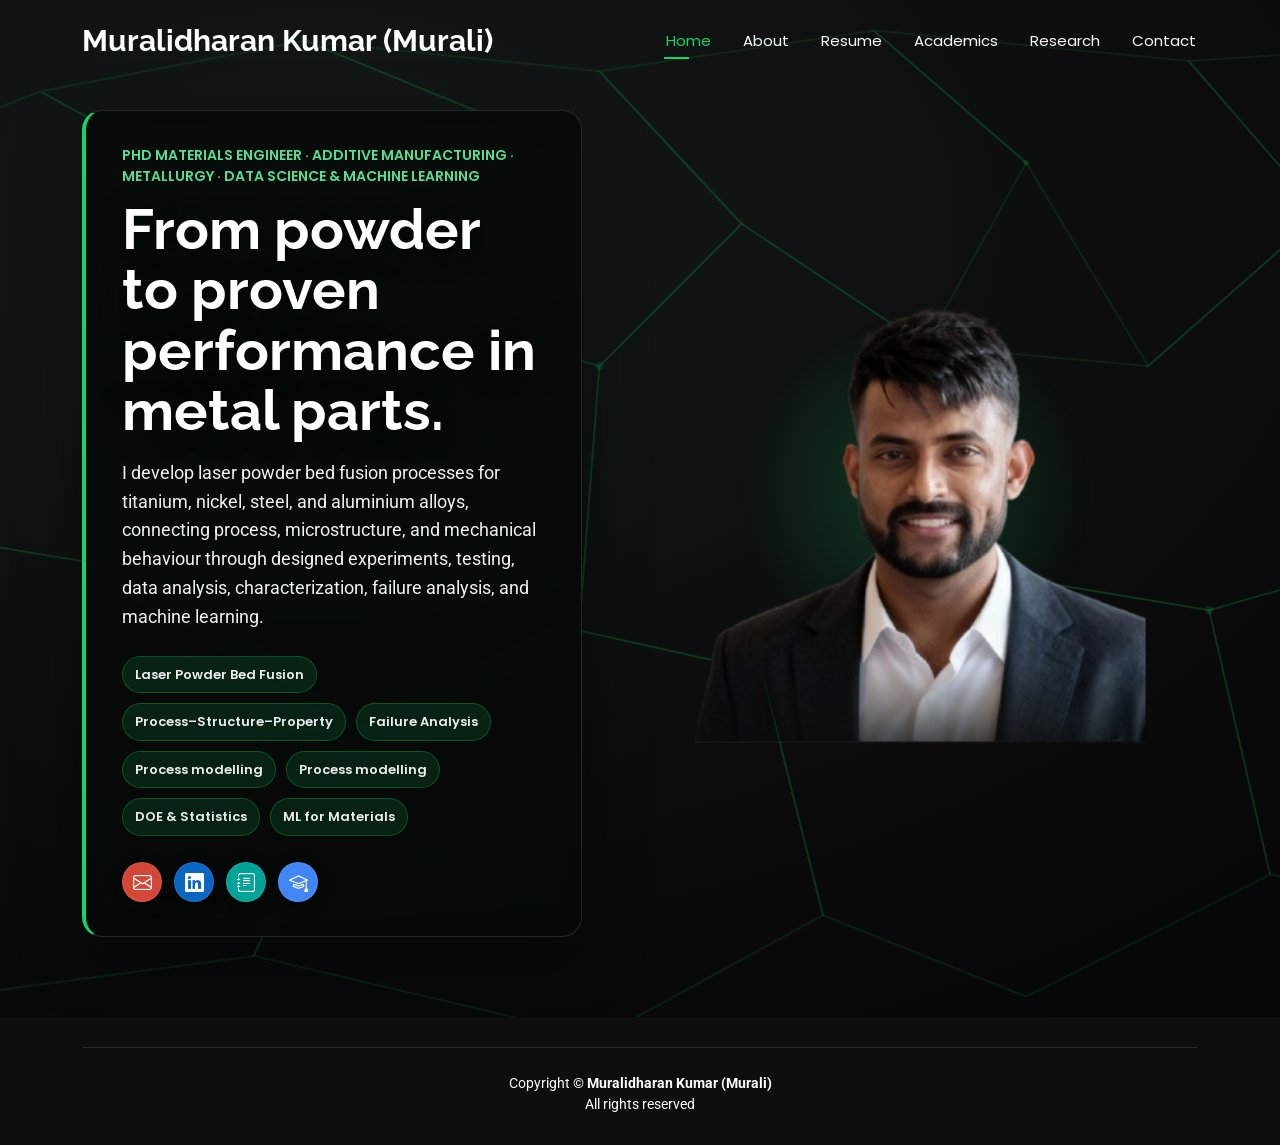
==== commit 15a53240: "Center the hero photo in the space beside the text card, remove overlap The photo was absolutely pos" ====
--- a/index.html
+++ b/index.html
@@ -85,7 +85,7 @@
         <div class="hero-profile">
 
           <span class="hero-eyebrow">
-            PHD MATERIALS ENGINEER &middot; METAL ADDITIVE MANUFACTURING
+            PHD MATERIALS ENGINEER &middot; ADDITIVE MANUFACTURING &middot; METALLURGY &middot; DATA SCIENCE & MACHINE LEARNING
           </span>
 
           <h2>
@@ -93,13 +93,15 @@
           </h2>
 
           <p class="hero-summary">
-            I develop laser powder bed fusion processes for titanium, nickel, and aluminium alloys, connecting process, microstructure, and mechanical behaviour through designed experiments, characterization, failure analysis, and machine learning.
+            I develop laser powder bed fusion processes for titanium, nickel, steel, and aluminium alloys, connecting process, microstructure, and mechanical behaviour through designed experiments, testing, data analysis, characterization, failure analysis, and machine learning.
           </p>
 
           <div class="hero-tags">
             <span>Laser Powder Bed Fusion</span>
             <span>Process&ndash;Structure&ndash;Property</span>
             <span>Failure Analysis</span>
+            <span>Process modelling</span>
+            <span>Process modelling</span>
             <span>DOE &amp; Statistics</span>
             <span>ML for Materials</span>
           </div>
@@ -114,9 +116,11 @@
         </div>
 
         <div class="hero-photo">
-          <img src="assets/img/murali-cutout.png"
-               alt="Muralidharan Kumar (Murali)"
-               onerror="this.onerror=null;this.src='assets/img/murali-placeholder.svg';this.classList.add('is-placeholder');">
+          <div class="hero-photo-frame">
+            <img src="assets/img/murali-cutout.png"
+                 alt="Muralidharan Kumar (Murali)"
+                 onerror="this.onerror=null;this.src='assets/img/murali-placeholder.svg';this.classList.add('is-placeholder');">
+          </div>
         </div>
       </div>
 
--- a/assets/css/main.css
+++ b/assets/css/main.css
@@ -761,23 +761,30 @@
 .hero-grid {
   align-items: center;
   display: flex;
-  justify-content: flex-start;
-}
-
-/* Desktop: large portrait on the right, the text card floats over its left
-   edge (see the max-width:992 block for the stacked mobile layout). */
+  gap: clamp(24px, 4vw, 64px);
+}
+
+/* Desktop: text card on the left with a natural width, the photo centers
+   in whatever space is left over so it never overlaps the card (see the
+   max-width:992 block for the stacked mobile layout). */
 .hero-photo {
-  position: absolute;
-  top: 50%;
-  left: clamp(280px, 30vw, 380px);
-  transform: translateY(-50%);
+  position: relative;
   z-index: 2;
-  width: clamp(560px, 54vw, 760px);
+  flex: 1 1 auto;
+  min-width: 0;
+  display: flex;
+  align-items: center;
+  justify-content: center;
   pointer-events: none;
 }
 
+.hero-photo-frame {
+  position: relative;
+  width: min(100%, 500px);
+}
+
 /* soft light behind the figure so the cut-out reads against the dark section */
-.hero-photo::before {
+.hero-photo-frame::before {
   content: "";
   position: absolute;
   left: 50%;
@@ -793,6 +800,7 @@
   display: block;
   width: 100%;
   height: auto;
+  max-height: 74vh;
 }
 
 .hero-photo img:not(.is-placeholder) {
@@ -803,6 +811,7 @@
 .hero-profile {
   position: relative;
   z-index: 5;
+  flex: 1 1 auto;
   max-width: 500px;
   background: rgba(6, 9, 8, 0.82);
   -webkit-backdrop-filter: blur(8px) saturate(115%);
@@ -982,8 +991,8 @@
 
 /* Shorter desktop windows: keep the portrait from tucking under the header */
 @media (min-width: 993px) and (max-height: 820px) {
-  .hero-photo {
-    width: clamp(440px, 40vw, 600px);
+  .hero-photo-frame {
+    width: min(100%, 420px);
   }
 }
 
@@ -1008,14 +1017,11 @@
   }
 
   .hero-photo {
-    position: relative;
-    top: auto;
-    transform: none;
-    left: auto;
-    right: auto;
+    flex: 0 0 auto;
+  }
+
+  .hero-photo-frame {
     width: min(480px, 90%);
-    align-self: center;
-    margin-right: 0;
   }
 
   .hero::before {
@@ -2113,7 +2119,7 @@
 
 @media (max-width: 768px) {
 
-  .hero-photo {
+  .hero-photo-frame {
     width: min(420px, 92%);
   }
 
@@ -2261,6 +2267,90 @@
 }
 
 /*--------------------------------------------------------------
+# Language proficiency bars (About page)
+--------------------------------------------------------------*/
+.language-levels {
+  margin-top: 30px;
+}
+
+.language-levels h3 {
+  color: var(--heading-color);
+  font-size: 20px;
+  font-weight: 700;
+  margin-bottom: 20px;
+}
+
+.language-bars {
+  display: grid;
+  grid-template-columns: repeat(auto-fit, minmax(220px, 1fr));
+  column-gap: 28px;
+  row-gap: 18px;
+}
+
+.language-bar-head {
+  align-items: center;
+  display: flex;
+  justify-content: space-between;
+  margin-bottom: 8px;
+}
+
+.language-bar-name {
+  color: var(--heading-color);
+  font-size: 15px;
+  font-weight: 600;
+}
+
+.lang-level {
+  border-radius: 999px;
+  display: inline-block;
+  font-family: var(--nav-font);
+  font-size: 10.5px;
+  font-weight: 700;
+  letter-spacing: 0.5px;
+  padding: 3px 10px;
+  text-transform: uppercase;
+}
+
+.lang-level.expert {
+  background: color-mix(in srgb, var(--accent-color), transparent 12%);
+  color: #062012;
+}
+
+.lang-level.intermediate {
+  background: color-mix(in srgb, #ffbb2c, transparent 15%);
+  color: #3a2400;
+}
+
+.lang-level.beginner {
+  background: color-mix(in srgb, var(--default-color), transparent 85%);
+  border: 1px solid color-mix(in srgb, var(--default-color), transparent 65%);
+  color: color-mix(in srgb, var(--default-color), transparent 10%);
+}
+
+.language-bar-track {
+  background: color-mix(in srgb, var(--default-color), transparent 90%);
+  border-radius: 999px;
+  height: 9px;
+  overflow: hidden;
+}
+
+.language-bar-fill {
+  background: linear-gradient(90deg,
+    color-mix(in srgb, var(--accent-color), black 20%),
+    var(--accent-color) 55%,
+    color-mix(in srgb, var(--accent-color), white 55%));
+  border-radius: 999px;
+  box-shadow: 0 0 12px color-mix(in srgb, var(--accent-color), transparent 45%);
+  height: 100%;
+}
+
+@media (max-width: 480px) {
+  .language-bars {
+    grid-template-columns: 1fr;
+  }
+}
+
+/*--------------------------------------------------------------
 # Mobile refinements (longer name + hero card fit)
 --------------------------------------------------------------*/
 @media (max-width: 575px) {
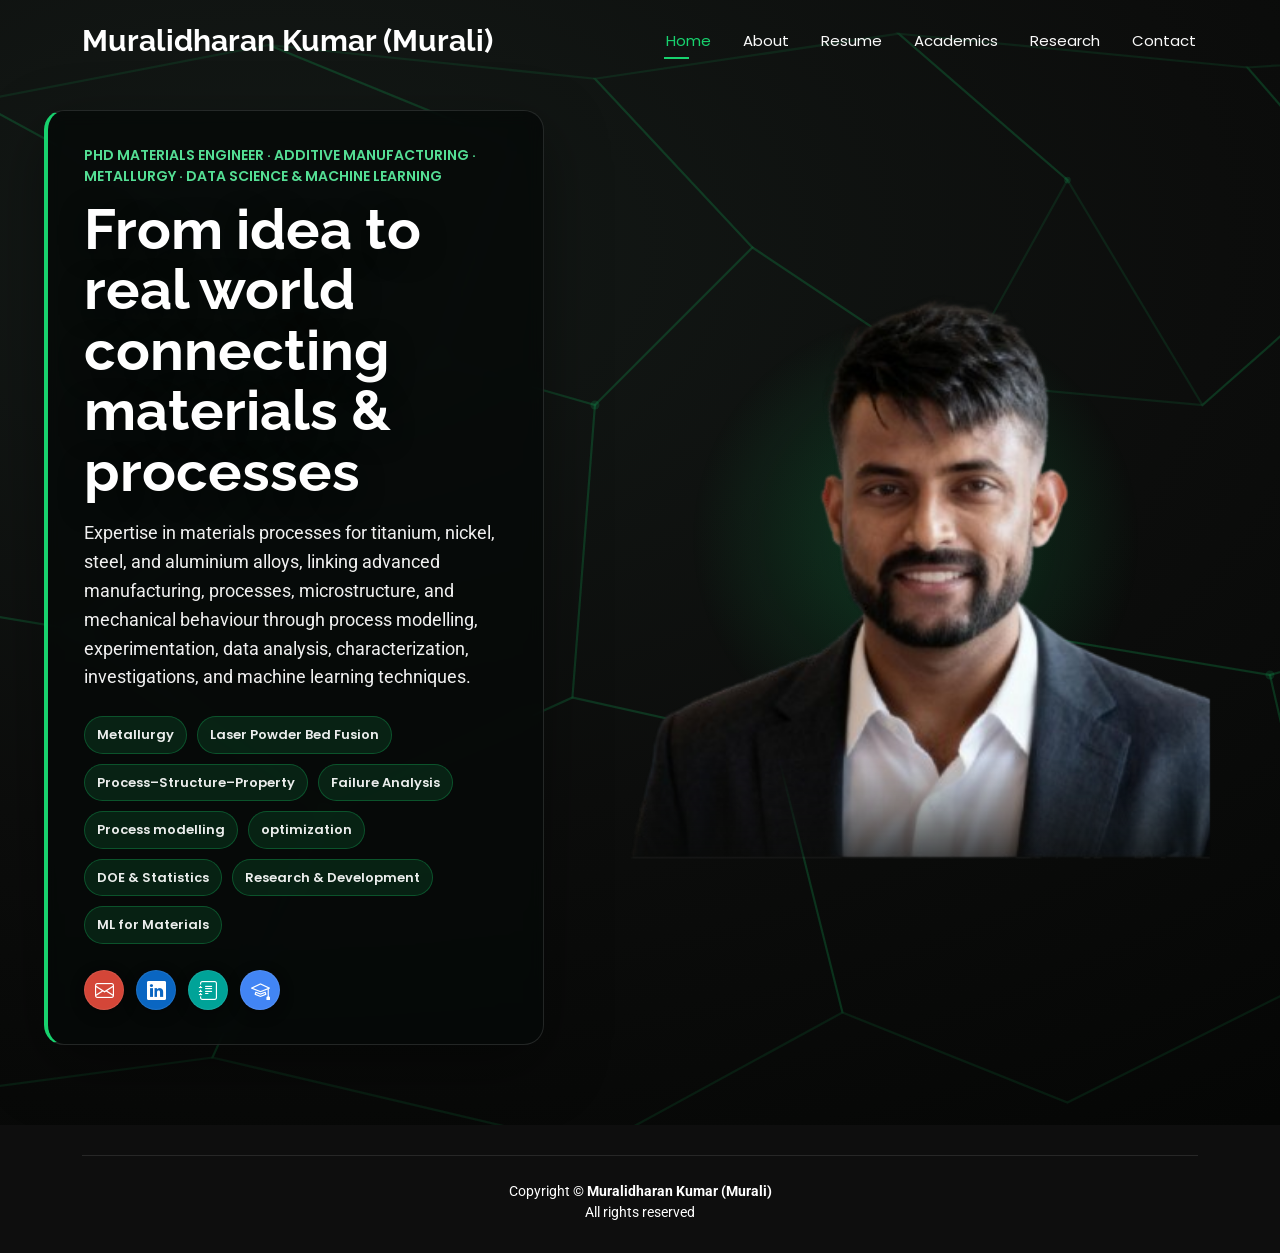
==== commit 5152c918: "Content updates to home, contact, and resume pages Picks up your edits: reworked hero headline and t" ====
--- a/index.html
+++ b/index.html
@@ -85,24 +85,26 @@
         <div class="hero-profile">
 
           <span class="hero-eyebrow">
-            PHD MATERIALS ENGINEER &middot; ADDITIVE MANUFACTURING &middot; METALLURGY &middot; DATA SCIENCE & MACHINE LEARNING
+            PHD MATERIALS ENGINEER &middot; ADDITIVE MANUFACTURING &middot; METALLURGY &middot; DATA SCIENCE &amp; MACHINE LEARNING
           </span>
 
           <h2>
-            From powder to proven performance in metal parts.
+            From idea to real world connecting materials &amp; processes
           </h2>
 
           <p class="hero-summary">
-            I develop laser powder bed fusion processes for titanium, nickel, steel, and aluminium alloys, connecting process, microstructure, and mechanical behaviour through designed experiments, testing, data analysis, characterization, failure analysis, and machine learning.
+            Expertise in materials processes for titanium, nickel, steel, and aluminium alloys, linking advanced manufacturing, processes, microstructure, and mechanical behaviour through process modelling, experimentation, data analysis, characterization, investigations, and machine learning techniques.
           </p>
 
           <div class="hero-tags">
+            <span>Metallurgy</span>
             <span>Laser Powder Bed Fusion</span>
             <span>Process&ndash;Structure&ndash;Property</span>
             <span>Failure Analysis</span>
             <span>Process modelling</span>
-            <span>Process modelling</span>
+            <span>optimization</span>
             <span>DOE &amp; Statistics</span>
+            <span>Research &amp; Development</span>
             <span>ML for Materials</span>
           </div>
 
--- a/assets/css/main.css
+++ b/assets/css/main.css
@@ -756,6 +756,7 @@
 .hero .container {
   position: relative;
   z-index: 3;
+  max-width: min(95vw, 1500px);
 }
 
 .hero-grid {
@@ -780,7 +781,7 @@
 
 .hero-photo-frame {
   position: relative;
-  width: min(100%, 500px);
+  width: min(100%, 950px);
 }
 
 /* soft light behind the figure so the cut-out reads against the dark section */
@@ -800,7 +801,7 @@
   display: block;
   width: 100%;
   height: auto;
-  max-height: 74vh;
+  max-height: 85vh;
 }
 
 .hero-photo img:not(.is-placeholder) {
@@ -992,7 +993,7 @@
 /* Shorter desktop windows: keep the portrait from tucking under the header */
 @media (min-width: 993px) and (max-height: 820px) {
   .hero-photo-frame {
-    width: min(100%, 420px);
+    width: min(100%, 630px);
   }
 }
 
@@ -1021,7 +1022,7 @@
   }
 
   .hero-photo-frame {
-    width: min(480px, 90%);
+    width: min(720px, 90%);
   }
 
   .hero::before {
@@ -2120,7 +2121,7 @@
 @media (max-width: 768px) {
 
   .hero-photo-frame {
-    width: min(420px, 92%);
+    width: min(630px, 92%);
   }
 
   .hero-profile {
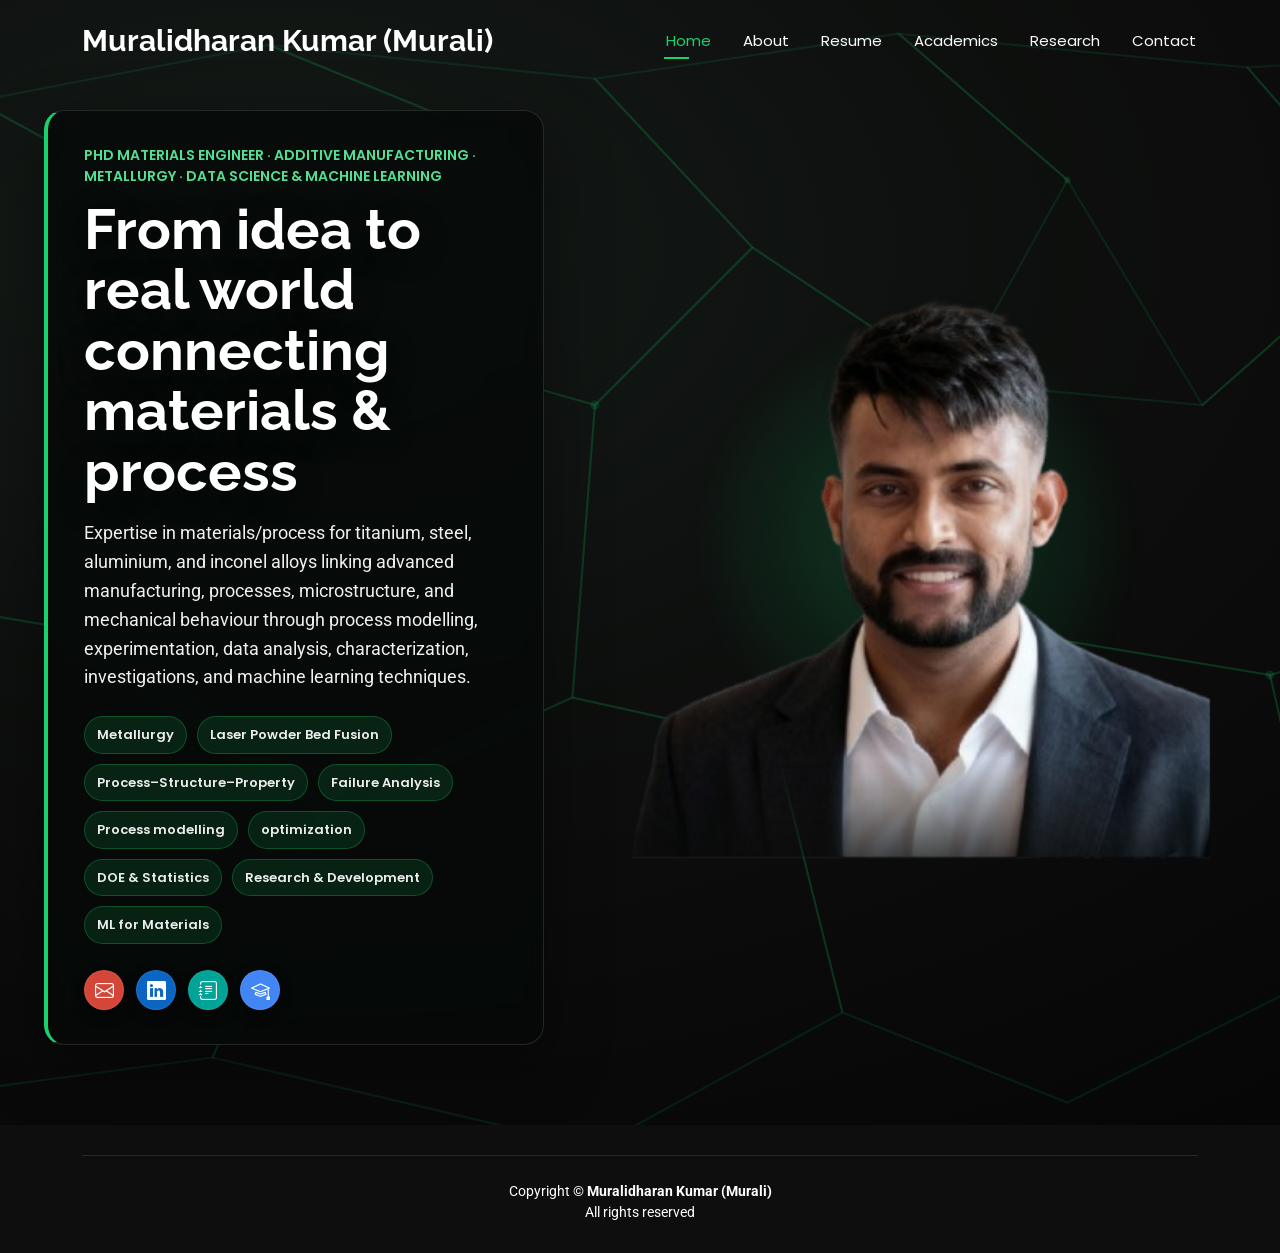
==== commit f1b6a7d1: "Reword hero headline and summary on the home page Co-Authored-By: Claude Sonnet 5 <noreply@anthropic" ====
--- a/index.html
+++ b/index.html
@@ -89,11 +89,11 @@
           </span>
 
           <h2>
-            From idea to real world connecting materials &amp; processes
+            From idea to real world connecting materials &amp; process
           </h2>
 
           <p class="hero-summary">
-            Expertise in materials processes for titanium, nickel, steel, and aluminium alloys, linking advanced manufacturing, processes, microstructure, and mechanical behaviour through process modelling, experimentation, data analysis, characterization, investigations, and machine learning techniques.
+            Expertise in materials/process for titanium, steel, aluminium, and inconel  alloys linking advanced manufacturing, processes, microstructure, and mechanical behaviour through process modelling, experimentation, data analysis, characterization, investigations, and machine learning techniques.
           </p>
 
           <div class="hero-tags">
